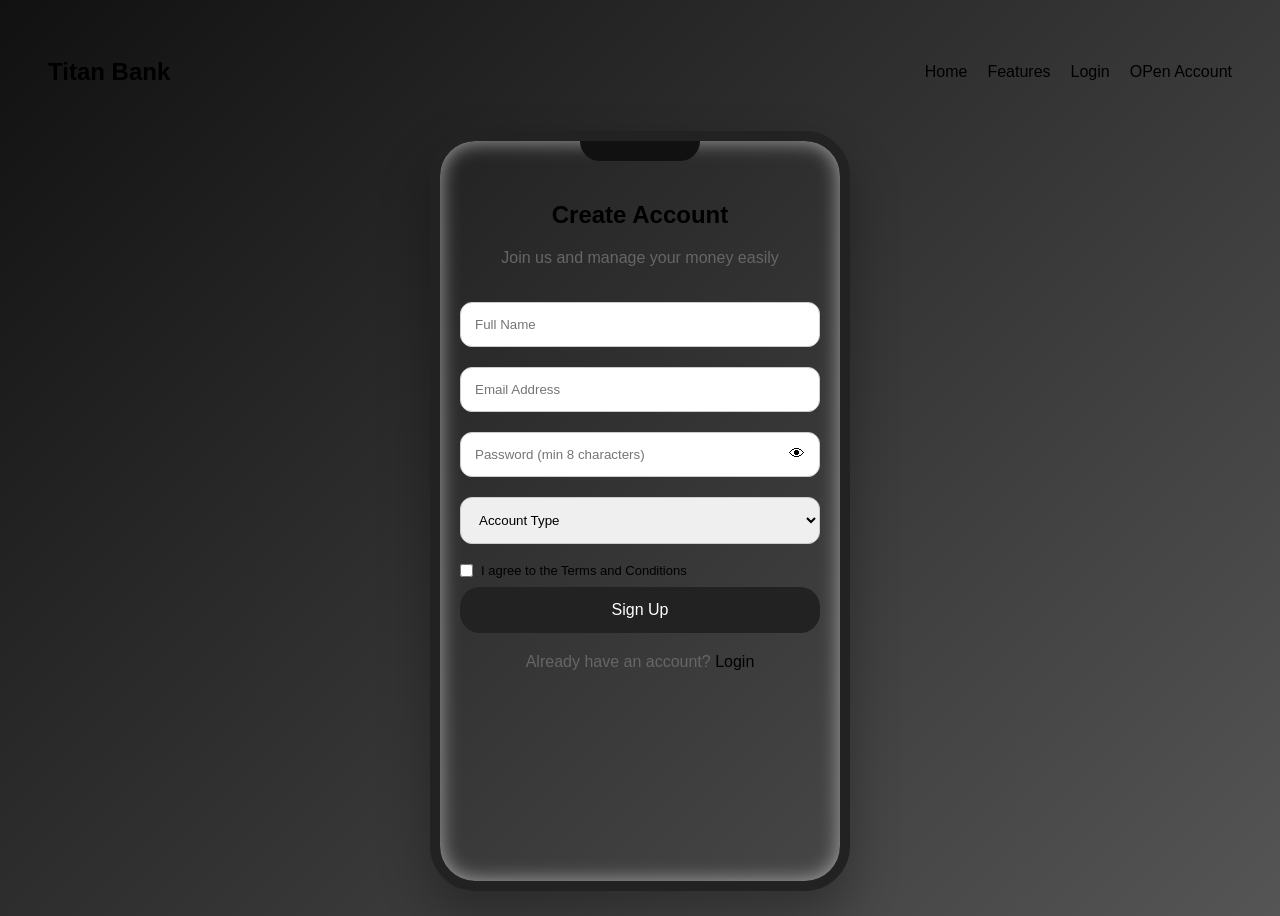
==== signup.html @ 6d20aa5c "Add files via upload" ====
<!DOCTYPE html>
<html>
<head>
<title>Sign Up</title>
<link rel="stylesheet" href="signup.css">
</head>

<body>

<header class="navbar">
    <div class="logo">
        <h2>Titan Bank</h2>
    </div>
    <nav>
        <ul class="nav-links">
            <li><a href="index.html">Home</a></li>

            <li><a href="features.html">Features </a></li>

            <li><a href="login.html">Login </a></li>

            <li><a href="signup.html" class="signup-btn"Open Account>OPen Account</a></li>
        </ul>
    </nav>
</header>


<div class="phone">

<div class="container">

<h2>Create Account</h2>
<p>Join us and manage your money easily</p>


<form id="signupForm">


<input type="text" placeholder="Full Name" required>


<input type="email" placeholder="Email Address" required>


<div class="password-box">

<input type="password" id="password"
placeholder="Password (min 8 characters)"
required>

<span id="toggle">👁</span>

</div>


<select required>
<option value="">Account Type</option>
<option>Savings Account</option>
<option>Current Account</option>
</select>



<label class="terms">

<input type="checkbox" id="terms">

I agree to the Terms and Conditions

</label>


<button type="submit">
Sign Up
</button>


</form>


<p class="login">
Already have an account?
<a href="login.html">Login</a>
</p>


<div id="loader">

<div class="circle"></div>

<h3>Creating Account...</h3>

<p>Please wait</p>

</div>


</div>


</div>


<script src="script.js"></script>

</body>
</html>
---- signup.css ----
*{
box-sizing:border-box;
font-family:Arial, sans-serif;
}


.navbar{
display: flex;
justify-content: space-between;
align-items: center;
padding: 15px 40px;
margin: 10px;
border-radius: 12px;
width: 100%;
margin-bottom: 10px;
}

.navbar h2{
    color: var(--primary);
}

.nav-links{
    display: flex;
    list-style: none;
    gap: 20px;
}

.nav-links a{
    text-decoration: none;
    color: var(--dark);
    font-weight: 500;
}
body{

min-height:100vh;
display:flex;
flex-direction: column;
align-items:center;

background:
linear-gradient(135deg,#111,#555);
padding-top: 5px;

}


.phone{

width:420px;
height:760px;

border-radius:45px;

padding:20px;

position:relative;

box-shadow:
0 25px 50px rgba(0,0,0,.3),
inset 0 0 20px #aaa;

overflow:hidden;

border:10px solid #222;

}



.phone::before{

content:"";

position:absolute;

width:120px;
height:20px;

background:#111;

top:0;
left:50%;

transform:translateX(-50%);

border-radius:0 0 20px 20px;

}






.container{

margin-top:40px;

}



h2{

text-align:center;

}



p{

text-align:center;
color:#666;

}



form{

margin-top:25px;

}



input,select{

width:100%;

padding:14px;

margin:10px 0;

border-radius:12px;

border:1px solid #ccc;

outline:none;

}



.password-box{

position:relative;

}



.password-box span{

position:absolute;

right:15px;

top:23px;

cursor:pointer;

}



button{

width:100%;

padding:14px;

border:none;

border-radius:20px;

background:#222;

color:white;

font-size:16px;

cursor:pointer;

}



.terms{

font-size:13px;

display:flex;

gap:8px;

align-items:center;

}



.terms input{

width:auto;

}



.login{

margin-top:20px;

}
.login a{
    text-decoration: none;
    color: black;
}



#loader{

display:none;

position:absolute;

top:0;
left:0;

width:100%;
height:100%;

background:white;

align-items:center;
justify-content:center;

flex-direction:column;

}


.circle{

width:50px;
height:50px;

border:5px solid #ddd;

border-top:5px solid #222;

border-radius:50%;

animation:spin 1s linear infinite;

}



@keyframes spin{

to{

transform:rotate(360deg);

}

}
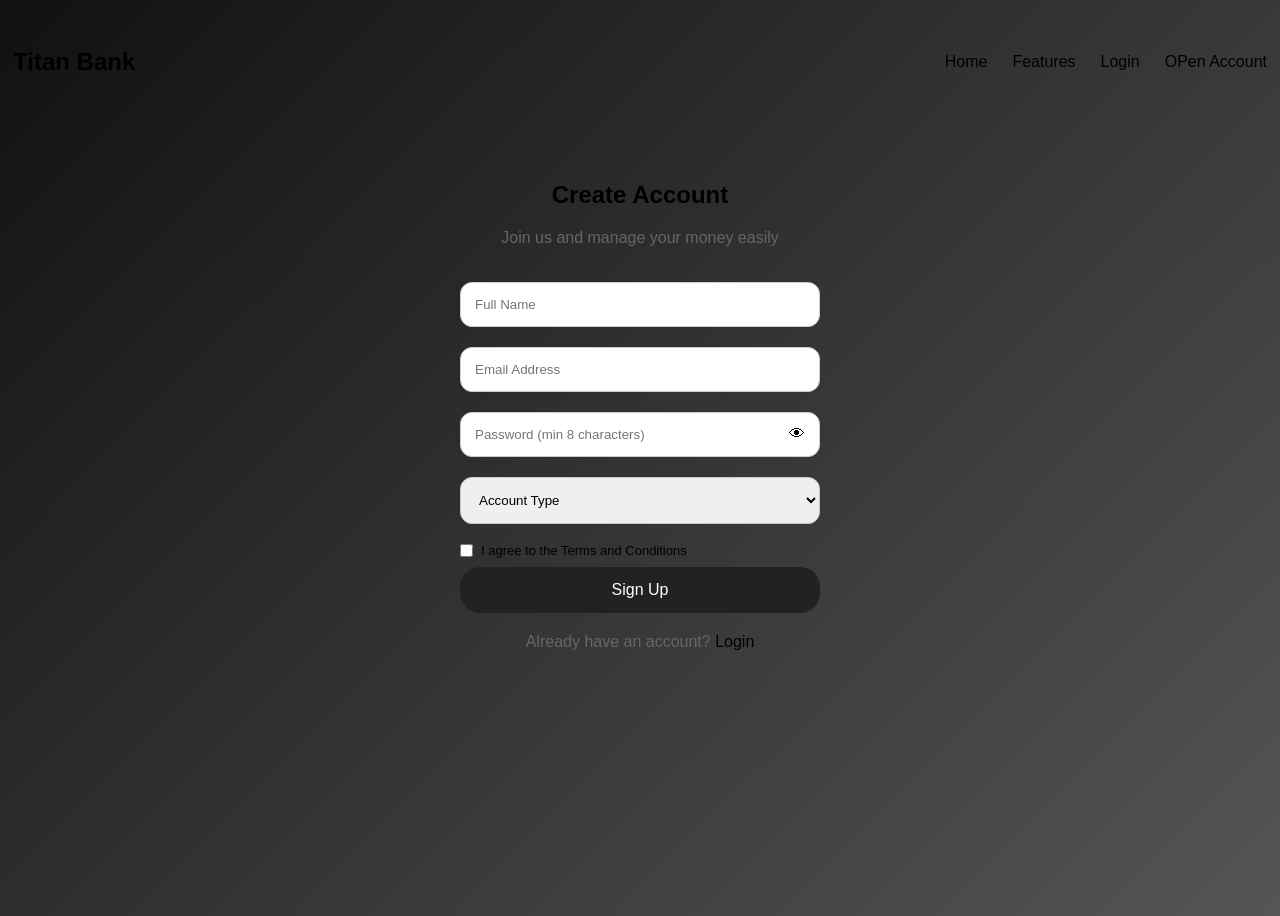
==== commit 2d2d8250: "Add files via upload made some changes in features,signup,login" ====
--- a/signup.html
+++ b/signup.html
@@ -1,6 +1,8 @@
 <!DOCTYPE html>
 <html>
 <head>
+    <meta charset="UTF-8">
+    <meta name="viewport"content="width=device-width,initial-scale=1.0">
 <title>Sign Up</title>
 <link rel="stylesheet" href="signup.css">
 </head>
@@ -19,7 +21,7 @@
 
             <li><a href="login.html">Login </a></li>
 
-            <li><a href="signup.html" class="signup-btn"Open Account>OPen Account</a></li>
+            <li><a href="signup.html" class="signup-btn">OPen Account</a></li>
         </ul>
     </nav>
 </header>
--- a/signup.css
+++ b/signup.css
@@ -4,16 +4,16 @@
 }
 
 
+
 .navbar{
+width: 100%;
 display: flex;
 justify-content: space-between;
 align-items: center;
-padding: 15px 40px;
-margin: 10px;
-border-radius: 12px;
-width: 100%;
-margin-bottom: 10px;
-}
+padding: 15px 5px;
+margin: 0;
+}
+
 
 .navbar h2{
     color: var(--primary);
@@ -22,7 +22,10 @@
 .nav-links{
     display: flex;
     list-style: none;
-    gap: 20px;
+    gap: 25px;
+    align-items: center;
+    margin: 0;
+    padding: 0;
 }
 
 .nav-links a{
@@ -30,6 +33,7 @@
     color: var(--dark);
     font-weight: 500;
 }
+
 body{
 
 min-height:100vh;
@@ -45,51 +49,11 @@
 
 
 .phone{
-
-width:420px;
-height:760px;
-
-border-radius:45px;
-
-padding:20px;
-
-position:relative;
-
-box-shadow:
-0 25px 50px rgba(0,0,0,.3),
-inset 0 0 20px #aaa;
-
-overflow:hidden;
-
-border:10px solid #222;
-
-}
-
-
-
-.phone::before{
-
-content:"";
-
-position:absolute;
-
-width:120px;
-height:20px;
-
-background:#111;
-
-top:0;
-left:50%;
-
-transform:translateX(-50%);
-
-border-radius:0 0 20px 20px;
-
-}
-
-
-
-
+width: 90%;
+max-width: 420px;
+padding: 30px;
+border-radius: 24px;
+}
 
 
 .container{
@@ -270,3 +234,29 @@
 
 }
 
+
+@media(max-width:768px)
+{
+    .hero h1
+    {
+        font-size: 28px;
+    }
+    .navbar{
+        flex-direction: column;
+        padding: 15px;
+        
+    }
+.nav-links{
+    gap: 10px;
+   
+}
+.nav-links a{
+    font-size: 16px;
+    font-weight: 700;
+}
+.phone{
+    width: 95%;
+    padding: 20px;
+}
+}
+
